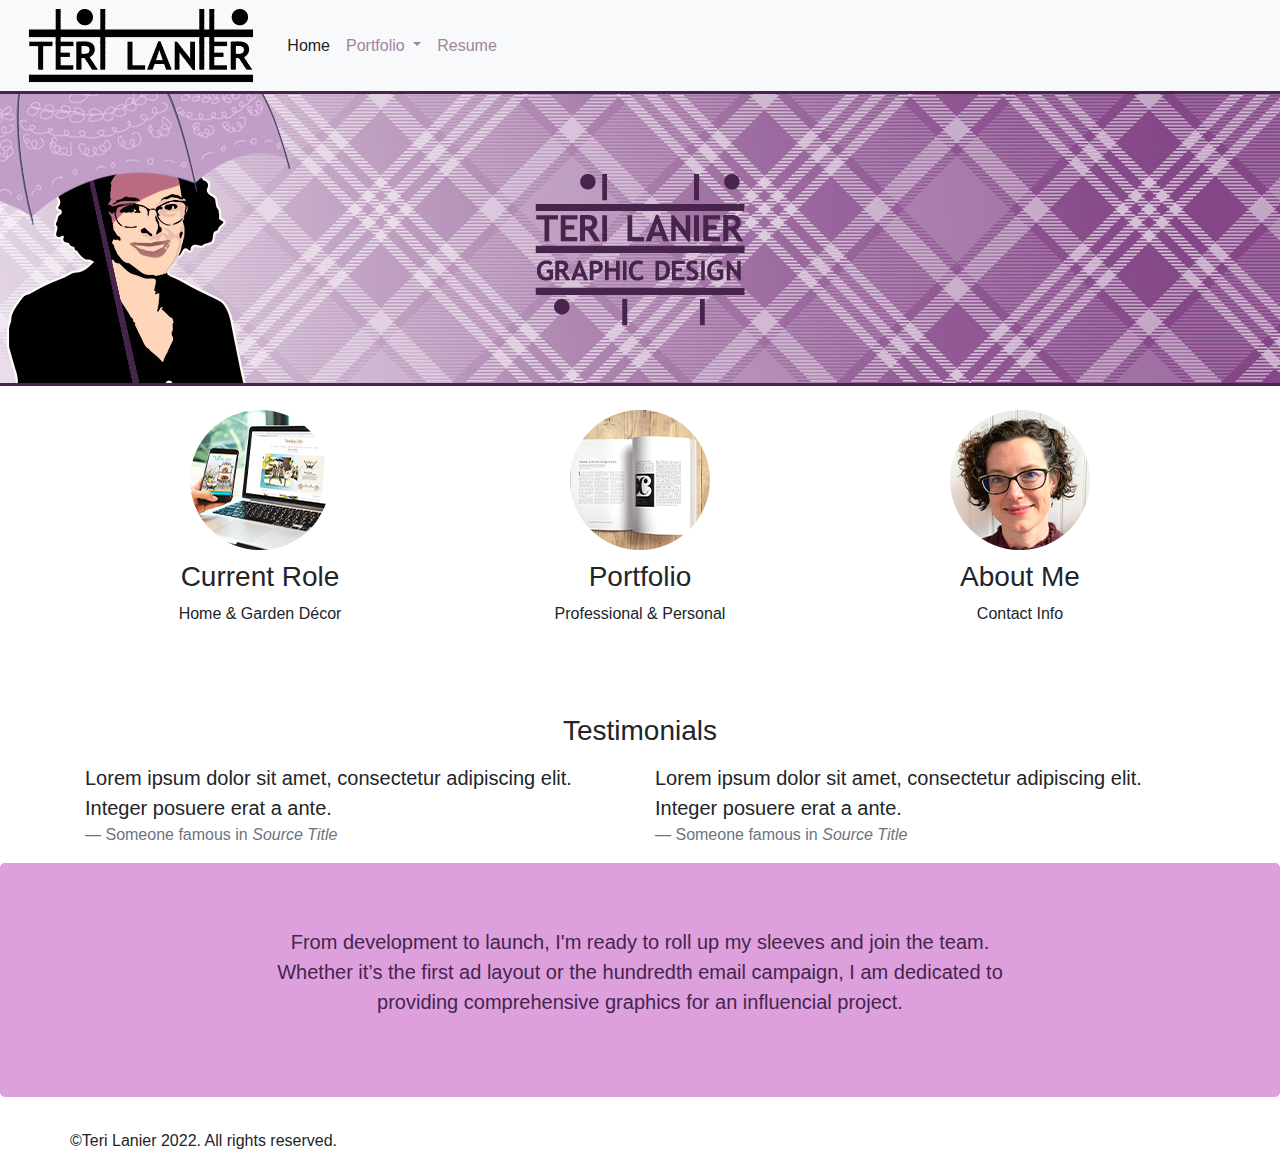
==== index.html @ d26c4c66 "Initial commit" ====
<!DOCTYPE html>
<html lang="en">
  <head>
    <meta charset="UTF-8">
    <meta http-equiv="X-UA-Compatible" content="IE=edge">
    <meta name="viewport" content="width=device-width, initial-scale=1">
	  <title>Teri Lanier Design</title>
		<link rel="icon" href="images/favicon.jpg" type="image/x-icon">
	<link rel="shortcut icon" type="image/x-icon" href="/images/favicon.ico">
    <!-- Bootstrap -->
    <link href="css/bootstrap-teri.css" rel="stylesheet">
  </head>
  <body>
    <nav class="navbar navbar-expand-lg navbar-light bg-light"><img src="images/logo-nav.png">
      <button class="navbar-toggler" type="button" data-toggle="collapse" data-target="#navbarSupportedContent" aria-controls="navbarSupportedContent" aria-expanded="false" aria-label="Toggle navigation"> <span class="navbar-toggler-icon"></span></button>
      <div class="collapse navbar-collapse" id="navbarSupportedContent">
        <ul class="navbar-nav mr-auto">
          <li class="nav-item active"> <a class="nav-link" href="index.html">&nbsp;&nbsp;&nbsp;Home <span class="sr-only"></span></a> </li>
			 <li class="nav-item dropdown">
            <a class="nav-link dropdown-toggle" href="portfolio_landing.html" id="navbarDropdown" role="button" data-toggle="dropdown" aria-haspopup="true" aria-expanded="false"> Portfolio </a>
            <div class="dropdown-menu" aria-labelledby="navbarDropdown">
              <a class="dropdown-item" href="catalogs.html">Catalogs</a> <a class="dropdown-item" href="print.html">Print Ads</a><a class="dropdown-item" href="identity.html">Identity</a><a class="dropdown-item" href="web.html">Web</a><a class="dropdown-item" href="forfun.html">Side Fun</a></div></li>
          <li class="nav-item"> <a class="nav-link" href="resume.html"> Resume </a></li>


        </ul>

      </div>
    </nav>
    <header>
      <div class="jumbotron-hero">
        <div class="fluid-container"><div class="row"><img src="images/purple-logo.png" class="mx-auto" style="width: 216px"></div>
        </div>
		</div>
            </div><div class="divider"></div>
    </header>
    <section>
<br>
      <div class="container ">
        <div class="row">
          <div class="col-lg-4 col-md-6 col-sm-12 text-center"><a href="current_role.html">
            <img class="rounded-circle" alt="140x140" style="width: 140px; height: 140px; margin-bottom: 10px" src="images/thumb-projects.jpg" data-holder-rendered="true">
            <h3>Current Role</h3>
            <p>Home & Garden D&eacute;cor</p></a>
          </div>
          <div class="col-lg-4 col-md-6 col-sm-12 text-center"><a href="portfolio_landing.html">
            <img class="rounded-circle" alt="140x140" style="width: 140px; height: 140px; margin-bottom: 10px" src="images/thumb-portfolio.jpg" data-holder-rendered="true">
            <h3>Portfolio</h3>
            <p>Professional & Personal</p></a>
          </div>
			     <div class="col-lg-4 col-md-6 col-sm-12 text-center"><a href="aboutme.html">
            <img class="rounded-circle" alt="140x140" style="width: 140px; height: 140px; margin-bottom: 10px" src="images/thumb-teri.jpg" data-holder-rendered="true">
            <h3>About Me</h3>
            <p>Contact Info</p></a><!--<a class="btn btn-primary btn-sm" href="#" role="button">Email Now</a>-->
          </div>
        </div>
		<br></br>
        <div class="row">
          <div class="col-sm-12 mt-4 mb-2 text-center">
            <h3>Testimonials</h3>
          </div>
        </div>
        <div class="row">
          <div class="col-sm-6 col-lg-6">
            <blockquote class="blockquote">
              <p class="mb-0">Lorem ipsum dolor sit amet, consectetur adipiscing elit. Integer posuere erat a ante.</p>
              <small class="blockquote-footer">Someone famous in <cite title="Source Title">Source Title</cite></small>
            </blockquote>
          </div>
          <div class="col-sm-6 col-lg-6">
            <blockquote class="blockquote">
              <p class="mb-0">Lorem ipsum dolor sit amet, consectetur adipiscing elit. Integer posuere erat a ante.</p>
              <small class="blockquote-footer">Someone famous in <cite title="Source Title">Source Title</cite></small>
            </blockquote>
          </div>

        </div>
      </div>
      <div class="jumbotron">
        <div class="container">
          <div class="row">
            <div class="text-center col-md-8 col-12 mx-auto">
              <p class="lead" style="color:#46244C">From development to launch, I'm ready to roll up my sleeves and join the team. Whether it’s the first ad layout or the hundredth email campaign, I am dedicated to providing comprehensive graphics for an influencial project.</p>
            </div>
          </div>

        </div>
      </div>

    </section>
    <div class="container">
      <div class="row">

            <p>©Teri Lanier 2022. <!--Teri Strelchun; thank you HTML5Up for template--> All rights reserved.</p>
          </div>
        </div>
      </div>
    </footer>
    <!-- jQuery (necessary for Bootstrap's JavaScript plugins) -->
    <script src="js/jquery-3.4.1.min.js"></script>
    <!-- Include all compiled plugins (below), or include individual files as needed -->
    <script src="js/popper.min.js"></script>
    <script src="js/bootstrap-4.4.1.js"></script>
  </body>
</html>
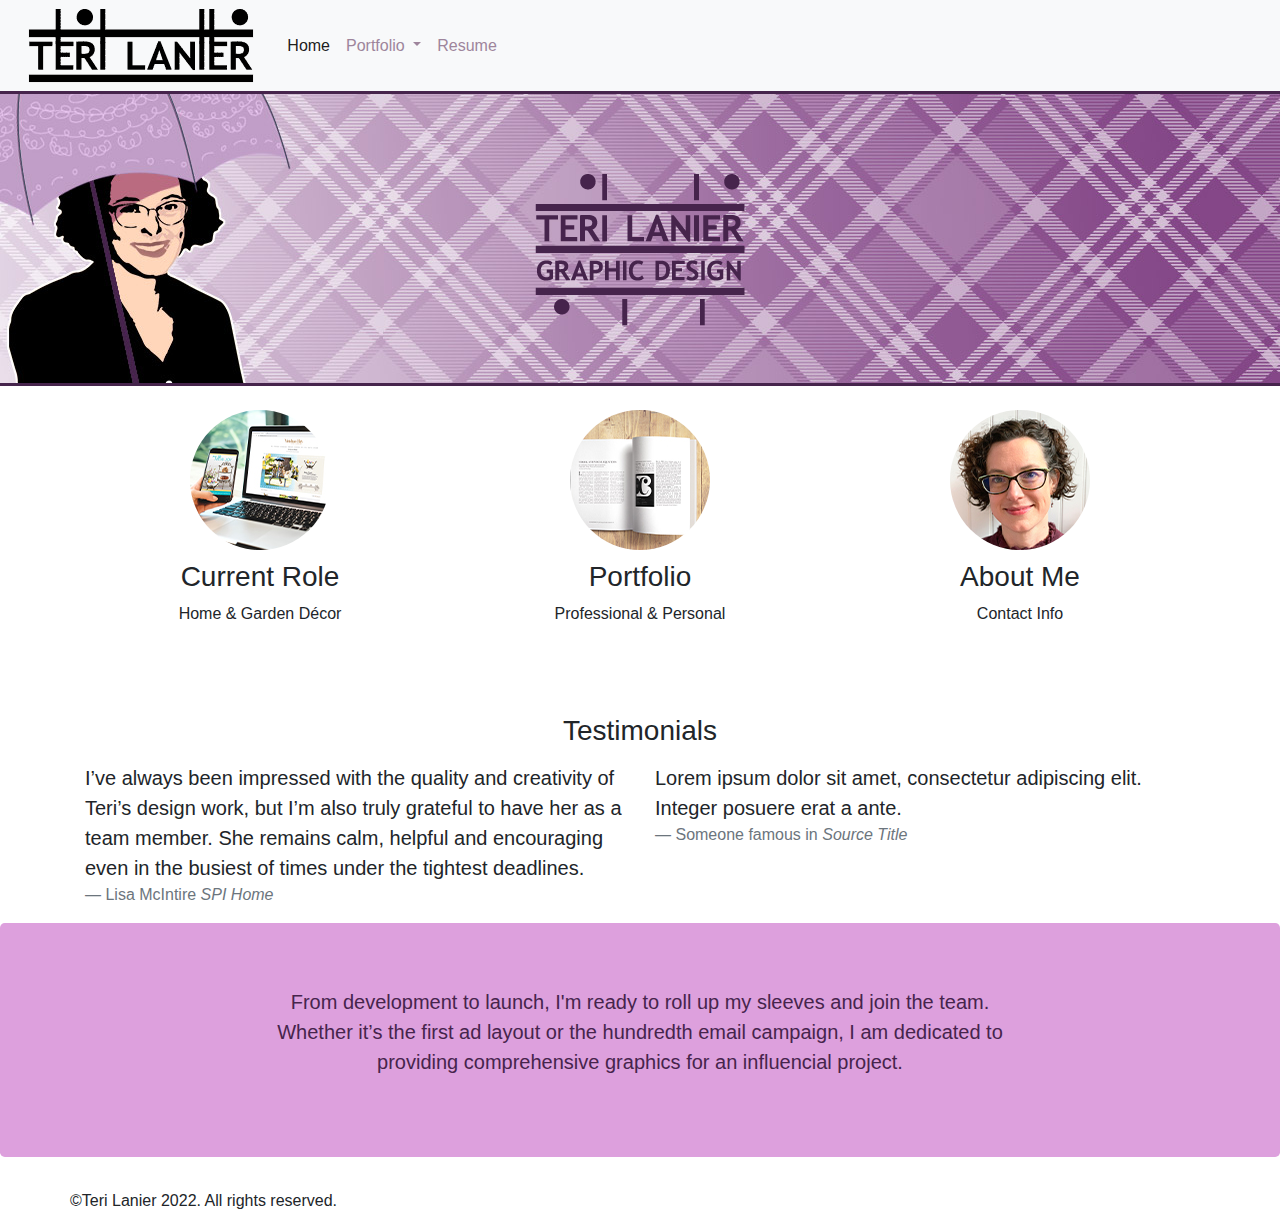
==== commit 685fba47: "testimonial update" ====
--- a/index.html
+++ b/index.html
@@ -63,8 +63,8 @@
         <div class="row">
           <div class="col-sm-6 col-lg-6">
             <blockquote class="blockquote">
-              <p class="mb-0">Lorem ipsum dolor sit amet, consectetur adipiscing elit. Integer posuere erat a ante.</p>
-              <small class="blockquote-footer">Someone famous in <cite title="Source Title">Source Title</cite></small>
+              <p class="mb-0">I’ve always been impressed with the quality and creativity of Teri’s design work, but I’m also truly grateful to have her as a team member. She remains calm, helpful and encouraging even in the busiest of times under the tightest deadlines. </p>
+              <small class="blockquote-footer">Lisa McIntire <cite title="Source Title">SPI Home</cite></small>
             </blockquote>
           </div>
           <div class="col-sm-6 col-lg-6">
